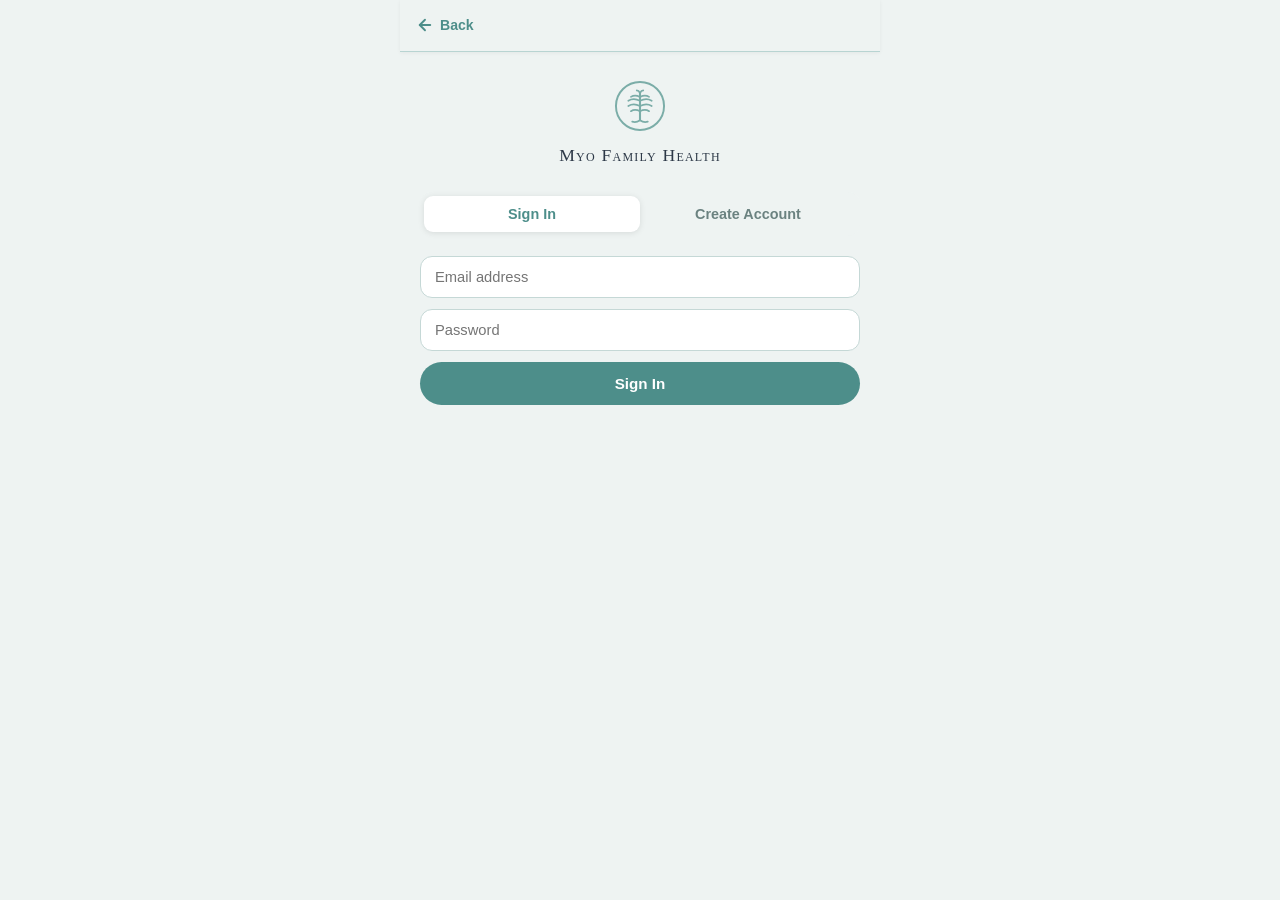
==== login.html @ 85390adc "Add auth system, update mission, 4 service rows, login page, updated styles" ====
<!DOCTYPE html>
<html lang="en">
<head>
  <meta charset="UTF-8" />
  <meta name="viewport" content="width=device-width, initial-scale=1.0, maximum-scale=1.0" />
  <title>Sign In | Myo Family Health</title>
  <link rel="stylesheet" href="style.css" />
</head>
<body class="auth-page">

  <header class="sub-header">
    <a href="javascript:history.back()" class="back-btn">
      <svg width="18" height="18" viewBox="0 0 24 24" fill="none" stroke="currentColor" stroke-width="2.5" stroke-linecap="round" stroke-linejoin="round">
        <path d="M19 12H5"/><path d="M12 5l-7 7 7 7"/>
      </svg>
      Back
    </a>
  </header>

  <main class="auth-main">
    <div class="auth-logo">
      <svg width="52" height="52" viewBox="0 0 40 40" fill="none">
        <circle cx="20" cy="20" r="18.5" stroke="#7BADA8" stroke-width="1.5"/>
        <path d="M20 10 L20 31" stroke="#7BADA8" stroke-width="1.6" stroke-linecap="round"/>
        <path d="M20 31 Q17 33 14 32" stroke="#7BADA8" stroke-width="1.3" stroke-linecap="round" fill="none"/>
        <path d="M20 31 Q23 33 26 32" stroke="#7BADA8" stroke-width="1.3" stroke-linecap="round" fill="none"/>
        <path d="M20 13 Q16 11 13 13" stroke="#7BADA8" stroke-width="1.3" stroke-linecap="round" fill="none"/>
        <path d="M20 16 Q15 13.5 11 16" stroke="#7BADA8" stroke-width="1.3" stroke-linecap="round" fill="none"/>
        <path d="M20 20 Q15 17.5 11 20" stroke="#7BADA8" stroke-width="1.3" stroke-linecap="round" fill="none"/>
        <path d="M20 24 Q16 22 13 24" stroke="#7BADA8" stroke-width="1.3" stroke-linecap="round" fill="none"/>
        <path d="M20 13 Q24 11 27 13" stroke="#7BADA8" stroke-width="1.3" stroke-linecap="round" fill="none"/>
        <path d="M20 16 Q25 13.5 29 16" stroke="#7BADA8" stroke-width="1.3" stroke-linecap="round" fill="none"/>
        <path d="M20 20 Q25 17.5 29 20" stroke="#7BADA8" stroke-width="1.3" stroke-linecap="round" fill="none"/>
        <path d="M20 24 Q24 22 27 24" stroke="#7BADA8" stroke-width="1.3" stroke-linecap="round" fill="none"/>
        <path d="M20 10 Q19 8 17.5 8" stroke="#7BADA8" stroke-width="1.3" stroke-linecap="round" fill="none"/>
        <path d="M20 10 Q21 8 22.5 8" stroke="#7BADA8" stroke-width="1.3" stroke-linecap="round" fill="none"/>
      </svg>
      <div class="auth-logo-text">Myo Family Health</div>
    </div>

    <div class="auth-tabs">
      <button class="auth-tab active" id="tab-signin" onclick="switchTab('signin')">Sign In</button>
      <button class="auth-tab" id="tab-create" onclick="switchTab('create')">Create Account</button>
    </div>

    <form id="form-signin" class="auth-form" onsubmit="handleSignIn(event)">
      <p id="signin-err" class="auth-err hidden"></p>
      <input class="form-input" type="email" id="si-email" placeholder="Email address" required autocomplete="email" />
      <input class="form-input" type="password" id="si-pw" placeholder="Password" required autocomplete="current-password" />
      <button type="submit" class="btn-primary">Sign In</button>
    </form>

    <form id="form-create" class="auth-form hidden" onsubmit="handleCreate(event)">
      <p id="create-err" class="auth-err hidden"></p>
      <input class="form-input" type="text" id="ca-name" placeholder="Full name" required autocomplete="name" />
      <input class="form-input" type="email" id="ca-email" placeholder="Email address" required autocomplete="email" />
      <input class="form-input" type="password" id="ca-pw" placeholder="Password (min 6 characters)" required minlength="6" autocomplete="new-password" />
      <input class="form-input" type="password" id="ca-pw2" placeholder="Confirm password" required autocomplete="new-password" />
      <button type="submit" class="btn-primary">Create Account</button>
    </form>
  </main>

  <script src="auth.js"></script>
  <script>
    if (authSession()) {
      const p = new URLSearchParams(location.search).get('next');
      location.replace(p || 'index.html');
    }

    const params = new URLSearchParams(location.search);
    if (params.get('tab') === 'create') switchTab('create');

    function switchTab(t) {
      document.getElementById('tab-signin').classList.toggle('active', t === 'signin');
      document.getElementById('tab-create').classList.toggle('active', t === 'create');
      document.getElementById('form-signin').classList.toggle('hidden', t !== 'signin');
      document.getElementById('form-create').classList.toggle('hidden', t !== 'create');
    }

    function getRedirect() {
      return new URLSearchParams(location.search).get('next') || 'index.html';
    }

    function handleSignIn(e) {
      e.preventDefault();
      const r = authLogin(document.getElementById('si-email').value, document.getElementById('si-pw').value);
      if (r.ok) { location.replace(getRedirect()); }
      else { const el = document.getElementById('signin-err'); el.textContent = r.err; el.classList.remove('hidden'); }
    }

    function handleCreate(e) {
      e.preventDefault();
      const pw = document.getElementById('ca-pw').value;
      const pw2 = document.getElementById('ca-pw2').value;
      const el = document.getElementById('create-err');
      if (pw !== pw2) { el.textContent = 'Passwords do not match.'; el.classList.remove('hidden'); return; }
      const r = authRegister(document.getElementById('ca-name').value, document.getElementById('ca-email').value, pw);
      if (r.ok) { location.replace(getRedirect()); }
      else { el.textContent = r.err; el.classList.remove('hidden'); }
    }
  </script>
</body>
</html>
---- style.css ----
/* ── Reset ── */
*, *::before, *::after { box-sizing: border-box; margin: 0; padding: 0; }
.hidden { display: none !important; }

:root {
  --primary:       #7BADA8;
  --primary-dark:  #4D8E8A;
  --primary-light: #B8D4D2;
  --text:          #2C3847;
  --muted:         #6B8280;
  --bg:            #EEF3F2;
  --white:         #FFFFFF;
  --card-bg:       #FFFFFF;
  --header-bg:     #EEF3F2;
  --border:        #D4E4E2;
  --nav-h:         64px;
  --header-h:      62px;
  --radius:        16px;
  --shadow:        0 2px 16px rgba(0,0,0,.08);
}

html { scroll-behavior: smooth; }

body {
  font-family: -apple-system, BlinkMacSystemFont, 'Segoe UI', Roboto, sans-serif;
  background: var(--bg);
  color: var(--text);
  font-size: 16px;
  line-height: 1.5;
  padding-top: var(--header-h);
  padding-bottom: var(--nav-h);
  max-width: 480px;
  margin: 0 auto;
}

body.service-page,
body.auth-page {
  padding-top: 0;
  padding-bottom: 0;
}

a { text-decoration: none; color: inherit; }

/* ── Main Header ── */
.header {
  position: fixed;
  top: 0; left: 0; right: 0;
  max-width: 480px;
  margin: 0 auto;
  height: var(--header-h);
  background: var(--header-bg);
  display: flex;
  align-items: center;
  padding: 0 16px;
  border-bottom: 1px solid var(--primary-light);
  box-shadow: 0 1px 8px rgba(0,0,0,.06);
  z-index: 100;
}

.logo { display: flex; align-items: center; gap: 10px; flex: 1; }
.logo-tree { flex-shrink: 0; }
.logo-text {
  font-family: Georgia, 'Times New Roman', serif;
  font-variant: small-caps;
  font-size: 1.05rem;
  letter-spacing: 0.07em;
  color: var(--text);
  font-weight: normal;
}

.header-acct {
  display: flex;
  align-items: center;
  gap: 5px;
  color: var(--primary-dark);
  font-size: 0.78rem;
  font-weight: 600;
  background: rgba(77,142,138,.1);
  padding: 6px 12px;
  border-radius: 20px;
  white-space: nowrap;
}

/* ── Sub-page Header ── */
.sub-header {
  position: sticky;
  top: 0;
  background: var(--header-bg);
  display: flex;
  align-items: center;
  justify-content: space-between;
  padding: 0 16px;
  height: 52px;
  border-bottom: 1px solid var(--primary-light);
  box-shadow: 0 1px 4px rgba(0,0,0,.05);
  z-index: 50;
}

.back-btn {
  display: flex;
  align-items: center;
  gap: 6px;
  color: var(--primary-dark);
  font-size: 0.88rem;
  font-weight: 600;
}

.sub-header-acct { color: var(--primary-dark); display: flex; align-items: center; }

/* ── Main index layout ── */
.main { display: flex; flex-direction: column; }

.section {
  padding: 28px 20px;
  border-bottom: 1px solid var(--border);
}

.section-title {
  font-size: 1.25rem;
  font-weight: 700;
  margin-bottom: 18px;
  color: var(--text);
}

/* ── Appointment hero ── */
.appt-top {
  background: linear-gradient(155deg, #EBF5F3 0%, #DCF0ED 100%);
  border-bottom: 2px solid var(--primary-light);
  display: flex;
  flex-direction: column;
  gap: 18px;
}

.appt-top-header { display: flex; flex-direction: column; gap: 8px; }

.hero-badge {
  display: inline-block;
  background: var(--primary);
  color: #fff;
  font-size: 0.72rem;
  font-weight: 600;
  padding: 4px 12px;
  border-radius: 20px;
  width: fit-content;
  letter-spacing: .05em;
  text-transform: uppercase;
}

.hero-title {
  font-size: 1.75rem;
  font-weight: 800;
  line-height: 1.2;
  color: var(--text);
}

.accent { color: var(--primary-dark); }
.hero-sub { font-size: 0.9rem; color: var(--muted); }

/* ── Buttons ── */
.btn-primary {
  display: block;
  background: var(--primary-dark);
  color: #fff;
  font-size: 0.95rem;
  font-weight: 600;
  padding: 13px 24px;
  border-radius: 30px;
  border: none;
  cursor: pointer;
  text-align: center;
  width: 100%;
  font-family: inherit;
  transition: background .2s;
}
.btn-primary:hover, .btn-primary:active { background: var(--primary); }

.btn-ghost {
  display: block;
  background: transparent;
  color: var(--primary-dark);
  font-size: 0.95rem;
  font-weight: 600;
  padding: 12px 24px;
  border-radius: 30px;
  border: 1.5px solid var(--primary);
  cursor: pointer;
  text-align: center;
  width: 100%;
  font-family: inherit;
  transition: all .2s;
}
.btn-ghost:hover, .btn-ghost:active { background: rgba(77,142,138,.08); }

/* ── Appt form ── */
.appt-form { display: flex; flex-direction: column; gap: 11px; }

.appt-form input,
.appt-form select,
.appt-form textarea,
.form-input {
  width: 100%;
  border: 1.5px solid #C5D8D6;
  border-radius: 12px;
  padding: 12px 14px;
  font-size: 0.92rem;
  font-family: inherit;
  color: var(--text);
  background: var(--white);
  outline: none;
  transition: border-color .2s;
  display: block;
}
.appt-form input:focus, .appt-form select:focus, .appt-form textarea:focus,
.form-input:focus {
  border-color: var(--primary);
  box-shadow: 0 0 0 3px rgba(123,173,168,.15);
}
.appt-form textarea { resize: none; }

/* ── Service list (index) ── */
.service-list {
  display: flex;
  flex-direction: column;
  border-radius: var(--radius);
  overflow: hidden;
  box-shadow: var(--shadow);
}

.service-row {
  display: flex;
  align-items: center;
  gap: 14px;
  padding: 16px;
  background: var(--white);
  border-bottom: 1px solid var(--border);
  color: var(--text);
  transition: background .15s;
}
.service-row:last-child { border-bottom: none; }
.service-row:active { background: #f0f7f6; }

.service-row-icon { font-size: 1.6rem; flex-shrink: 0; }
.service-row-info { flex: 1; }
.service-row-title { font-size: 0.9rem; font-weight: 700; color: var(--text); }
.service-row-sub { font-size: 0.76rem; color: var(--muted); margin-top: 2px; }
.chevron { font-size: 1.5rem; color: var(--primary); line-height: 1; }

/* ── About ── */
.about-section { background: var(--white); }
.about-card { display: flex; flex-direction: column; gap: 12px; }
.about-card p { font-size: 0.92rem; color: var(--muted); line-height: 1.65; }

.stats-row {
  display: flex;
  justify-content: space-between;
  background: linear-gradient(135deg, var(--primary-dark), var(--primary));
  border-radius: var(--radius);
  padding: 16px 12px;
  margin-top: 4px;
}
.stat { display: flex; flex-direction: column; align-items: center; gap: 2px; flex: 1; }
.stat-num { font-size: 1.1rem; font-weight: 800; color: #fff; }
.stat-label { font-size: 0.7rem; color: rgba(255,255,255,.8); text-align: center; }

/* ── Contact ── */
.contact-card {
  background: var(--card-bg);
  border-radius: var(--radius);
  box-shadow: var(--shadow);
  padding: 18px;
  display: flex;
  flex-direction: column;
  gap: 16px;
}
.contact-item { display: flex; align-items: flex-start; gap: 12px; }
.contact-icon { font-size: 1.25rem; margin-top: 2px; }
.contact-label { font-size: 0.7rem; color: var(--muted); text-transform: uppercase; letter-spacing: .06em; margin-bottom: 3px; }
.contact-value { font-size: 0.88rem; color: var(--text); font-weight: 500; }
a.contact-value { color: var(--primary-dark); }

.hours-grid { display: grid; grid-template-columns: auto 1fr; gap: 4px 14px; margin-top: 2px; }
.hours-grid .day { font-size: 0.84rem; color: var(--text); font-weight: 500; }
.hours-grid .hrs { font-size: 0.84rem; color: var(--muted); }

/* ── Bottom Nav ── */
.bottom-nav {
  position: fixed;
  bottom: 0; left: 0; right: 0;
  max-width: 480px;
  margin: 0 auto;
  height: var(--nav-h);
  background: var(--white);
  display: flex;
  border-top: 1px solid var(--border);
  box-shadow: 0 -2px 10px rgba(0,0,0,.06);
  z-index: 100;
}
.nav-item {
  flex: 1; display: flex; flex-direction: column; align-items: center;
  justify-content: center; gap: 3px; font-size: 0.65rem; color: var(--muted);
  font-weight: 500; transition: color .15s;
}
.nav-item .nav-icon { font-size: 1.3rem; }
.nav-item.active, .nav-item:active { color: var(--primary-dark); }

/* ── Service page ── */
.service-hero {
  padding: 28px 20px 22px;
  background: linear-gradient(155deg, #EBF5F3 0%, #DCF0ED 100%);
  border-bottom: 1px solid var(--primary-light);
  text-align: center;
  display: flex;
  flex-direction: column;
  align-items: center;
  gap: 8px;
}
.service-hero-icon { font-size: 3rem; }
.service-hero-tag {
  font-size: 0.7rem; font-weight: 700; text-transform: uppercase;
  letter-spacing: .07em; color: var(--primary-dark);
  background: rgba(77,142,138,.12); padding: 3px 12px; border-radius: 20px;
}
.service-hero h1 { font-size: 1.65rem; font-weight: 800; line-height: 1.2; color: var(--text); }

.sub-main { display: flex; flex-direction: column; }

.sub-section {
  padding: 24px 20px;
  border-bottom: 1px solid var(--border);
  background: var(--white);
  display: flex;
  flex-direction: column;
  gap: 12px;
}
.sub-section:last-child { border-bottom: none; }

.pill {
  display: inline-block; font-size: 0.67rem; font-weight: 700;
  text-transform: uppercase; letter-spacing: .06em;
  padding: 3px 10px; border-radius: 12px; width: fit-content;
}
.pill-free { background: #E8F5F3; color: var(--primary-dark); }
.pill-paid { background: #FFF3E0; color: #C0772A; }

.sub-section-title { font-size: 1.1rem; font-weight: 700; color: var(--text); }

.sub-desc { font-size: 0.9rem; color: var(--muted); line-height: 1.65; }

.goals-heading { font-size: 0.9rem; font-weight: 700; color: var(--text); }

.goals-list { list-style: none; display: flex; flex-direction: column; gap: 9px; }
.goals-list li {
  display: flex; align-items: flex-start; gap: 8px;
  font-size: 0.875rem; color: var(--muted); line-height: 1.45;
}
.goals-list li::before {
  content: '\2736'; color: var(--primary); flex-shrink: 0;
  font-size: 0.65rem; margin-top: 4px;
}

/* ── Paywall / enroll states ── */
.state-block { display: flex; flex-direction: column; gap: 12px; }
.state-text { font-size: 0.9rem; color: var(--muted); line-height: 1.5; }

.includes-title { font-size: 0.95rem; font-weight: 700; color: var(--text); }

.includes-list { list-style: none; display: flex; flex-direction: column; gap: 9px; }
.includes-list li {
  display: flex; align-items: flex-start; gap: 8px;
  font-size: 0.875rem; color: var(--muted); line-height: 1.4;
}
.check { color: var(--primary-dark); font-weight: 700; flex-shrink: 0; }

.price-box {
  background: linear-gradient(135deg, #EBF5F3, #DCF0ED);
  border-radius: 14px;
  padding: 16px;
  text-align: center;
}
.price-row { display: flex; align-items: baseline; justify-content: center; gap: 3px; }
.price-amount { font-size: 2.2rem; font-weight: 800; color: var(--text); }
.price-per { font-size: 0.9rem; color: var(--muted); }
.price-note { font-size: 0.78rem; color: var(--muted); margin-top: 4px; }

.checkout-note {
  font-size: 0.82rem; color: var(--muted);
  background: #FFF8E1; border-radius: 10px;
  padding: 10px 12px; line-height: 1.5;
}
.checkout-form { display: flex; flex-direction: column; gap: 10px; }
.card-split { display: grid; grid-template-columns: 1fr 1fr; gap: 10px; }

.enrolled-card {
  text-align: center;
  background: linear-gradient(135deg, #EBF5F3, #DCF0ED);
  border-radius: var(--radius);
  padding: 24px 16px;
  display: flex; flex-direction: column; align-items: center; gap: 10px;
}
.enrolled-icon {
  width: 52px; height: 52px; border-radius: 50%;
  background: var(--primary-dark); color: #fff;
  font-size: 1.5rem; display: flex; align-items: center; justify-content: center;
}
.enrolled-card h3 { font-size: 1.1rem; font-weight: 700; color: var(--text); }
.enrolled-card p { font-size: 0.875rem; color: var(--muted); line-height: 1.6; }
.enrolled-links { display: flex; gap: 8px; font-size: 0.82rem; flex-wrap: wrap; justify-content: center; }
.enrolled-links a { color: var(--primary-dark); font-weight: 600; }

/* ── Auth page ── */
.auth-main { padding: 0 20px 40px; display: flex; flex-direction: column; gap: 0; }

.auth-logo {
  display: flex; flex-direction: column; align-items: center;
  gap: 10px; padding: 28px 0 24px; text-align: center;
}
.auth-logo-text {
  font-family: Georgia, 'Times New Roman', serif;
  font-variant: small-caps; font-size: 1.1rem;
  letter-spacing: 0.07em; color: var(--text);
}

.auth-tabs {
  display: grid; grid-template-columns: 1fr 1fr;
  background: var(--bg); border-radius: 12px;
  padding: 4px; margin-bottom: 20px;
}
.auth-tab {
  padding: 10px; border: none; background: transparent;
  border-radius: 9px; font-size: 0.9rem; font-weight: 600;
  color: var(--muted); cursor: pointer; font-family: inherit; transition: all .2s;
}
.auth-tab.active {
  background: var(--white); color: var(--primary-dark);
  box-shadow: 0 1px 6px rgba(0,0,0,.1);
}

.auth-form { display: flex; flex-direction: column; gap: 11px; }

.auth-err {
  color: #c0392b; font-size: 0.85rem;
  background: #fdf0ef; border-radius: 8px; padding: 8px 12px;
}
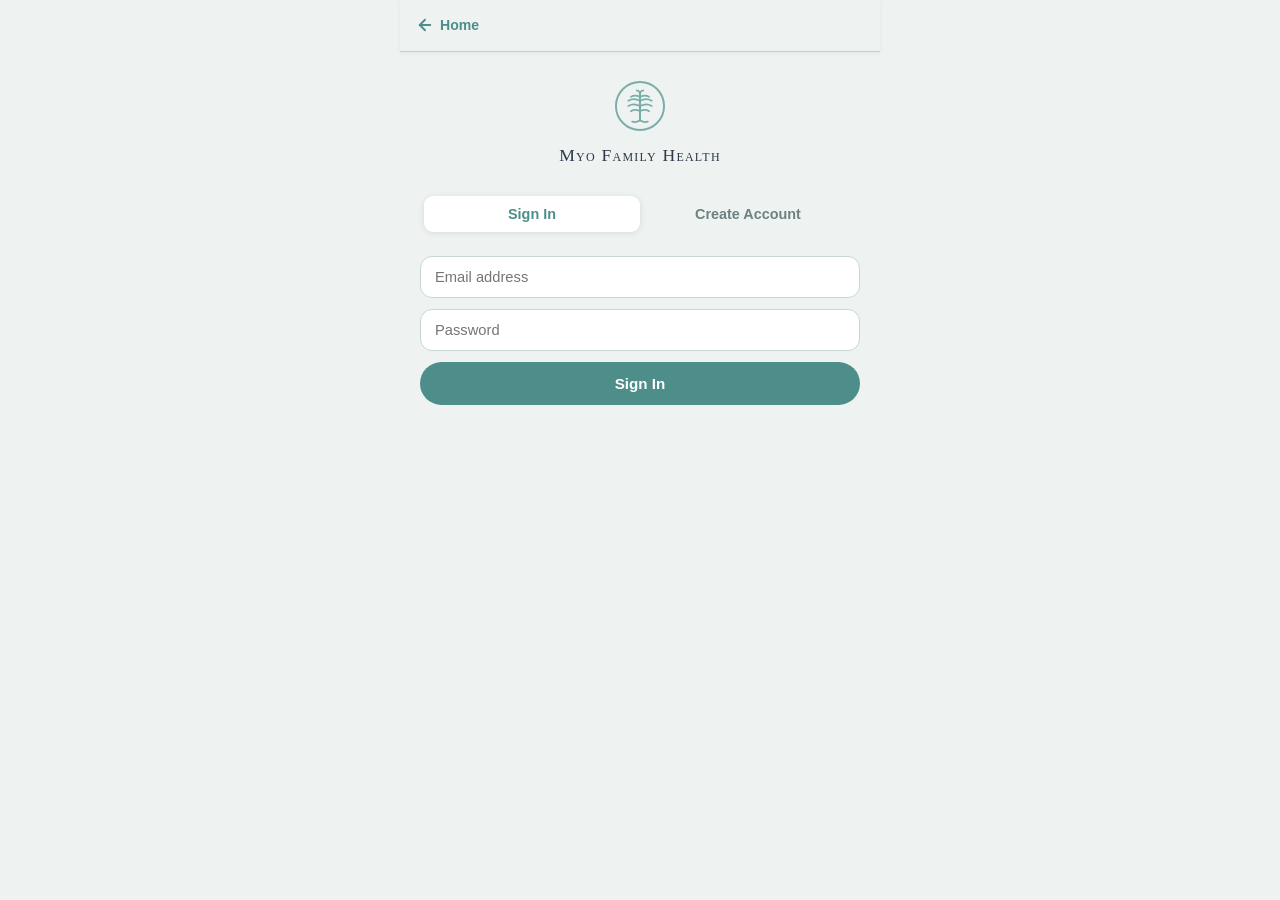
==== commit dcd3d5f2: "Fix login.html: broken back button and missing success confirmation before redirect" ====
--- a/login.html
+++ b/login.html
@@ -5,15 +5,34 @@
   <meta name="viewport" content="width=device-width, initial-scale=1.0, maximum-scale=1.0" />
   <title>Sign In | Myo Family Health</title>
   <link rel="stylesheet" href="style.css" />
+  <style>
+    .auth-success {
+      display: flex;
+      flex-direction: column;
+      align-items: center;
+      gap: 12px;
+      padding: 16px 0;
+      text-align: center;
+    }
+    .auth-success-icon {
+      width: 56px; height: 56px; border-radius: 50%;
+      background: var(--primary-dark); color: #fff;
+      font-size: 1.6rem;
+      display: flex; align-items: center; justify-content: center;
+      margin: 0 auto;
+    }
+    .auth-success h3 { font-size: 1.1rem; font-weight: 700; color: var(--text); }
+    .auth-success p  { font-size: 0.9rem; color: var(--muted); }
+  </style>
 </head>
 <body class="auth-page">
 
   <header class="sub-header">
-    <a href="javascript:history.back()" class="back-btn">
+    <a href="index.html" class="back-btn">
       <svg width="18" height="18" viewBox="0 0 24 24" fill="none" stroke="currentColor" stroke-width="2.5" stroke-linecap="round" stroke-linejoin="round">
         <path d="M19 12H5"/><path d="M12 5l-7 7 7 7"/>
       </svg>
-      Back
+      Home
     </a>
   </header>
 
@@ -38,11 +57,13 @@
       <div class="auth-logo-text">Myo Family Health</div>
     </div>
 
-    <div class="auth-tabs">
+    <!-- Tabs -->
+    <div class="auth-tabs" id="auth-tabs">
       <button class="auth-tab active" id="tab-signin" onclick="switchTab('signin')">Sign In</button>
       <button class="auth-tab" id="tab-create" onclick="switchTab('create')">Create Account</button>
     </div>
 
+    <!-- Sign In -->
     <form id="form-signin" class="auth-form" onsubmit="handleSignIn(event)">
       <p id="signin-err" class="auth-err hidden"></p>
       <input class="form-input" type="email" id="si-email" placeholder="Email address" required autocomplete="email" />
@@ -50,6 +71,7 @@
       <button type="submit" class="btn-primary">Sign In</button>
     </form>
 
+    <!-- Create Account -->
     <form id="form-create" class="auth-form hidden" onsubmit="handleCreate(event)">
       <p id="create-err" class="auth-err hidden"></p>
       <input class="form-input" type="text" id="ca-name" placeholder="Full name" required autocomplete="name" />
@@ -58,17 +80,32 @@
       <input class="form-input" type="password" id="ca-pw2" placeholder="Confirm password" required autocomplete="new-password" />
       <button type="submit" class="btn-primary">Create Account</button>
     </form>
+
+    <!-- Success state shown briefly before redirect -->
+    <div id="auth-success" class="auth-success hidden">
+      <div class="auth-success-icon">✓</div>
+      <h3 id="success-heading">Signed In!</h3>
+      <p id="success-msg">Taking you back now…</p>
+    </div>
   </main>
 
   <script src="auth.js"></script>
   <script>
-    if (authSession()) {
-      const p = new URLSearchParams(location.search).get('next');
-      location.replace(p || 'index.html');
+    // Already logged in — go straight to destination
+    (function () {
+      if (authSession()) {
+        window.location.replace(getRedirect());
+      }
+    })();
+
+    // Switch to Create Account tab if ?tab=create in URL
+    if (new URLSearchParams(location.search).get('tab') === 'create') {
+      switchTab('create');
     }
 
-    const params = new URLSearchParams(location.search);
-    if (params.get('tab') === 'create') switchTab('create');
+    function getRedirect() {
+      return new URLSearchParams(location.search).get('next') || 'index.html';
+    }
 
     function switchTab(t) {
       document.getElementById('tab-signin').classList.toggle('active', t === 'signin');
@@ -77,26 +114,54 @@
       document.getElementById('form-create').classList.toggle('hidden', t !== 'create');
     }
 
-    function getRedirect() {
-      return new URLSearchParams(location.search).get('next') || 'index.html';
+    function showSuccess(heading, msg) {
+      document.getElementById('auth-tabs').classList.add('hidden');
+      document.getElementById('form-signin').classList.add('hidden');
+      document.getElementById('form-create').classList.add('hidden');
+      document.getElementById('success-heading').textContent = heading;
+      document.getElementById('success-msg').textContent = msg;
+      document.getElementById('auth-success').classList.remove('hidden');
     }
 
     function handleSignIn(e) {
       e.preventDefault();
-      const r = authLogin(document.getElementById('si-email').value, document.getElementById('si-pw').value);
-      if (r.ok) { location.replace(getRedirect()); }
-      else { const el = document.getElementById('signin-err'); el.textContent = r.err; el.classList.remove('hidden'); }
+      const r = authLogin(
+        document.getElementById('si-email').value,
+        document.getElementById('si-pw').value
+      );
+      if (r.ok) {
+        showSuccess('Welcome back!', 'Signing you in…');
+        setTimeout(() => { window.location.href = getRedirect(); }, 1200);
+      } else {
+        const el = document.getElementById('signin-err');
+        el.textContent = r.err;
+        el.classList.remove('hidden');
+      }
     }
 
     function handleCreate(e) {
       e.preventDefault();
-      const pw = document.getElementById('ca-pw').value;
+      const pw  = document.getElementById('ca-pw').value;
       const pw2 = document.getElementById('ca-pw2').value;
-      const el = document.getElementById('create-err');
-      if (pw !== pw2) { el.textContent = 'Passwords do not match.'; el.classList.remove('hidden'); return; }
-      const r = authRegister(document.getElementById('ca-name').value, document.getElementById('ca-email').value, pw);
-      if (r.ok) { location.replace(getRedirect()); }
-      else { el.textContent = r.err; el.classList.remove('hidden'); }
+      const el  = document.getElementById('create-err');
+      if (pw !== pw2) {
+        el.textContent = 'Passwords do not match.';
+        el.classList.remove('hidden');
+        return;
+      }
+      const r = authRegister(
+        document.getElementById('ca-name').value,
+        document.getElementById('ca-email').value,
+        pw
+      );
+      if (r.ok) {
+        const name = document.getElementById('ca-name').value.split(' ')[0];
+        showSuccess('Account created!', 'Welcome, ' + name + '! Taking you back…');
+        setTimeout(() => { window.location.href = getRedirect(); }, 1400);
+      } else {
+        el.textContent = r.err;
+        el.classList.remove('hidden');
+      }
     }
   </script>
 </body>
--- a/style.css
+++ b/style.css
@@ -33,7 +33,11 @@
   margin: 0 auto;
 }
 
-body.service-page,
+body.service-page {
+  padding-top: 0;
+  padding-bottom: var(--nav-h);
+}
+
 body.auth-page {
   padding-top: 0;
   padding-bottom: 0;
@@ -282,7 +286,7 @@
 .hours-grid .day { font-size: 0.84rem; color: var(--text); font-weight: 500; }
 .hours-grid .hrs { font-size: 0.84rem; color: var(--muted); }
 
-/* ── Bottom Nav ── */
+/* ── Bottom Nav (shared by index + service pages) ── */
 .bottom-nav {
   position: fixed;
   bottom: 0; left: 0; right: 0;
@@ -343,9 +347,7 @@
 .pill-paid { background: #FFF3E0; color: #C0772A; }
 
 .sub-section-title { font-size: 1.1rem; font-weight: 700; color: var(--text); }
-
 .sub-desc { font-size: 0.9rem; color: var(--muted); line-height: 1.65; }
-
 .goals-heading { font-size: 0.9rem; font-weight: 700; color: var(--text); }
 
 .goals-list { list-style: none; display: flex; flex-direction: column; gap: 9px; }
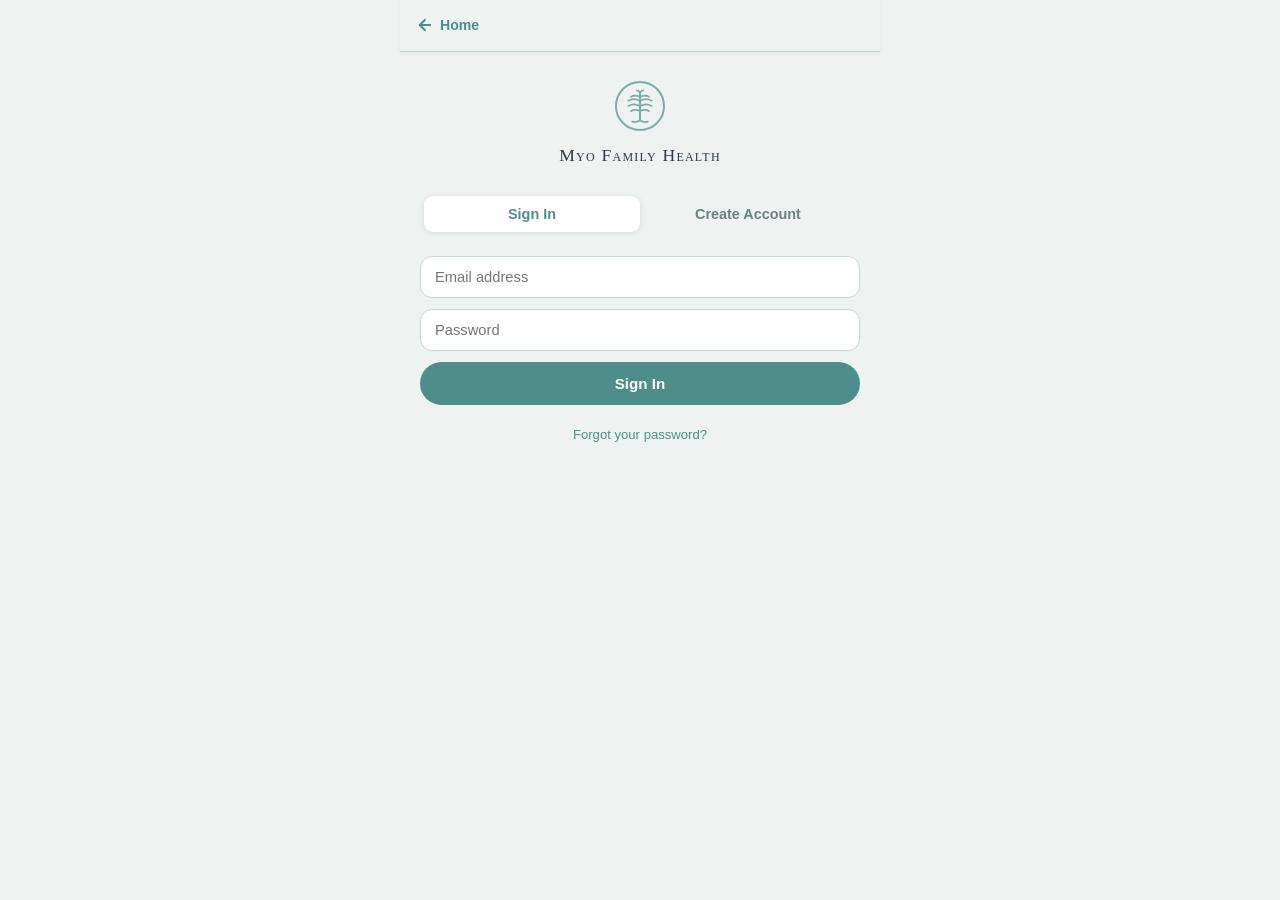
==== commit 7724c802: "Add 15-attempt lockout and security-question password reset" ====
--- a/login.html
+++ b/login.html
@@ -23,6 +23,22 @@
     }
     .auth-success h3 { font-size: 1.1rem; font-weight: 700; color: var(--text); }
     .auth-success p  { font-size: 0.9rem; color: var(--muted); }
+    .forgot-link { text-align: center; margin-top: 6px; }
+    .forgot-link a { font-size: 0.82rem; color: var(--primary-dark); font-weight: 500; }
+    .reset-intro { font-size: 0.88rem; color: var(--muted); line-height: 1.5; margin-bottom: 4px; }
+    .reset-secq {
+      font-size: 0.88rem; font-weight: 600; color: var(--text);
+      background: var(--bg); border-radius: 10px; padding: 10px 12px;
+    }
+    .secq-hint { font-size: 0.75rem; color: var(--muted); margin-top: -4px; }
+    .reset-no-secq {
+      font-size: 0.85rem; color: var(--muted);
+      background: #FFF8E1; border-radius: 10px; padding: 10px 12px; line-height: 1.5;
+    }
+    .reset-form { display: flex; flex-direction: column; gap: 11px; }
+    #reset-secq-block { display: flex; flex-direction: column; gap: 10px; }
+    .back-to-signin { text-align: center; margin-top: 6px; }
+    .back-to-signin a { font-size: 0.82rem; color: var(--primary-dark); font-weight: 500; }
   </style>
 </head>
 <body class="auth-page">
@@ -57,7 +73,6 @@
       <div class="auth-logo-text">Myo Family Health</div>
     </div>
 
-    <!-- Tabs -->
     <div class="auth-tabs" id="auth-tabs">
       <button class="auth-tab active" id="tab-signin" onclick="switchTab('signin')">Sign In</button>
       <button class="auth-tab" id="tab-create" onclick="switchTab('create')">Create Account</button>
@@ -69,19 +84,48 @@
       <input class="form-input" type="email" id="si-email" placeholder="Email address" required autocomplete="email" />
       <input class="form-input" type="password" id="si-pw" placeholder="Password" required autocomplete="current-password" />
       <button type="submit" class="btn-primary">Sign In</button>
+      <p class="forgot-link"><a href="#" onclick="switchToReset(); return false;">Forgot your password?</a></p>
     </form>
 
     <!-- Create Account -->
     <form id="form-create" class="auth-form hidden" onsubmit="handleCreate(event)">
       <p id="create-err" class="auth-err hidden"></p>
-      <input class="form-input" type="text" id="ca-name" placeholder="Full name" required autocomplete="name" />
-      <input class="form-input" type="email" id="ca-email" placeholder="Email address" required autocomplete="email" />
-      <input class="form-input" type="password" id="ca-pw" placeholder="Password (min 6 characters)" required minlength="6" autocomplete="new-password" />
-      <input class="form-input" type="password" id="ca-pw2" placeholder="Confirm password" required autocomplete="new-password" />
+      <input class="form-input" type="text"     id="ca-name"  placeholder="Full name" required autocomplete="name" />
+      <input class="form-input" type="email"    id="ca-email" placeholder="Email address" required autocomplete="email" />
+      <input class="form-input" type="password" id="ca-pw"    placeholder="Password (min 6 characters)" required minlength="6" autocomplete="new-password" />
+      <input class="form-input" type="password" id="ca-pw2"   placeholder="Confirm password" required autocomplete="new-password" />
+      <select class="form-input" id="ca-secq" required>
+        <option value="" disabled selected>Security question (for password reset)</option>
+        <option>What was the name of your first pet?</option>
+        <option>What city were you born in?</option>
+        <option>What is your mother's maiden name?</option>
+        <option>What was the name of your elementary school?</option>
+        <option>What was the make of your first car?</option>
+      </select>
+      <input class="form-input" type="text" id="ca-seca" placeholder="Your answer" required autocomplete="off" />
       <button type="submit" class="btn-primary">Create Account</button>
     </form>
 
-    <!-- Success state shown briefly before redirect -->
+    <!-- Forgot Password Panel -->
+    <div id="panel-reset" class="hidden">
+      <p class="reset-intro">Enter your email to look up your security question and set a new password.</p>
+      <p id="reset-err" class="auth-err hidden"></p>
+      <div class="reset-form">
+        <input class="form-input" type="email" id="r-email" placeholder="Email address" oninput="loadSecQ()" autocomplete="email" />
+        <div id="reset-secq-block" class="hidden">
+          <p class="reset-secq" id="reset-secq-text"></p>
+          <p class="secq-hint">Answer is not case-sensitive</p>
+          <input class="form-input" type="text" id="r-seca" placeholder="Your answer" autocomplete="off" />
+          <input class="form-input" type="password" id="r-pw" placeholder="New password (min 6 characters)" minlength="6" autocomplete="new-password" />
+          <input class="form-input" type="password" id="r-pw2" placeholder="Confirm new password" autocomplete="new-password" />
+          <button class="btn-primary" onclick="handleReset()">Reset Password</button>
+        </div>
+        <p id="reset-no-secq" class="reset-no-secq hidden">No security question on file for this account. Please call us at <a href="tel:+17076311550" style="color:var(--primary-dark);font-weight:600">(707) 631-1550</a> to reset your password.</p>
+      </div>
+      <p class="back-to-signin"><a href="#" onclick="switchToSignIn(); return false;">&larr; Back to Sign In</a></p>
+    </div>
+
+    <!-- Success State -->
     <div id="auth-success" class="auth-success hidden">
       <div class="auth-success-icon">✓</div>
       <h3 id="success-heading">Signed In!</h3>
@@ -91,17 +135,13 @@
 
   <script src="auth.js"></script>
   <script>
-    // Already logged in — go straight to destination
+    const FORMSPREE = 'https://formspree.io/f/mykvjdpd';
+
     (function () {
-      if (authSession()) {
-        window.location.replace(getRedirect());
-      }
+      if (authSession()) window.location.replace(getRedirect());
     })();
 
-    // Switch to Create Account tab if ?tab=create in URL
-    if (new URLSearchParams(location.search).get('tab') === 'create') {
-      switchTab('create');
-    }
+    if (new URLSearchParams(location.search).get('tab') === 'create') switchTab('create');
 
     function getRedirect() {
       return new URLSearchParams(location.search).get('next') || 'index.html';
@@ -114,10 +154,21 @@
       document.getElementById('form-create').classList.toggle('hidden', t !== 'create');
     }
 
+    function switchToReset() {
+      ['auth-tabs','form-signin','form-create'].forEach(id =>
+        document.getElementById(id).classList.add('hidden'));
+      document.getElementById('panel-reset').classList.remove('hidden');
+    }
+
+    function switchToSignIn() {
+      document.getElementById('panel-reset').classList.add('hidden');
+      document.getElementById('auth-tabs').classList.remove('hidden');
+      switchTab('signin');
+    }
+
     function showSuccess(heading, msg) {
-      document.getElementById('auth-tabs').classList.add('hidden');
-      document.getElementById('form-signin').classList.add('hidden');
-      document.getElementById('form-create').classList.add('hidden');
+      ['auth-tabs','form-signin','form-create','panel-reset'].forEach(id =>
+        document.getElementById(id).classList.add('hidden'));
       document.getElementById('success-heading').textContent = heading;
       document.getElementById('success-msg').textContent = msg;
       document.getElementById('auth-success').classList.remove('hidden');
@@ -141,28 +192,89 @@
 
     function handleCreate(e) {
       e.preventDefault();
-      const pw  = document.getElementById('ca-pw').value;
-      const pw2 = document.getElementById('ca-pw2').value;
-      const el  = document.getElementById('create-err');
+      const name  = document.getElementById('ca-name').value;
+      const email = document.getElementById('ca-email').value;
+      const pw    = document.getElementById('ca-pw').value;
+      const pw2   = document.getElementById('ca-pw2').value;
+      const secQ  = document.getElementById('ca-secq').value;
+      const secA  = document.getElementById('ca-seca').value.trim();
+      const el    = document.getElementById('create-err');
+
       if (pw !== pw2) {
         el.textContent = 'Passwords do not match.';
-        el.classList.remove('hidden');
-        return;
-      }
-      const r = authRegister(
-        document.getElementById('ca-name').value,
-        document.getElementById('ca-email').value,
-        pw
-      );
+        el.classList.remove('hidden'); return;
+      }
+      if (!secA) {
+        el.textContent = 'Please enter a security answer.';
+        el.classList.remove('hidden'); return;
+      }
+
+      const r = authRegister(name, email, pw, secQ, secA);
       if (r.ok) {
-        const name = document.getElementById('ca-name').value.split(' ')[0];
-        showSuccess('Account created!', 'Welcome, ' + name + '! Taking you back…');
+        fetch(FORMSPREE, {
+          method: 'POST',
+          headers: { 'Accept': 'application/json', 'Content-Type': 'application/json' },
+          body: JSON.stringify({
+            _subject: 'New Patient Account — Myo Family Health',
+            type: 'New Account Registration',
+            name, email
+          })
+        }).catch(() => {});
+
+        showSuccess('Account created!', 'Welcome, ' + name.split(' ')[0] + '! Taking you back…');
         setTimeout(() => { window.location.href = getRedirect(); }, 1400);
       } else {
         el.textContent = r.err;
         el.classList.remove('hidden');
       }
     }
+
+    function loadSecQ() {
+      const email = document.getElementById('r-email').value.trim();
+      const block = document.getElementById('reset-secq-block');
+      const noQ   = document.getElementById('reset-no-secq');
+      document.getElementById('reset-err').classList.add('hidden');
+      block.classList.add('hidden');
+      noQ.classList.add('hidden');
+
+      if (!/^[^@]+@[^@]+\.[^@]+$/.test(email)) return;
+
+      const q = authGetSecQ(email);
+      if (q) {
+        document.getElementById('reset-secq-text').textContent = q;
+        block.classList.remove('hidden');
+      } else if (authEmailExists(email)) {
+        noQ.classList.remove('hidden');
+      }
+    }
+
+    function handleReset() {
+      const email = document.getElementById('r-email').value.trim();
+      const secA  = document.getElementById('r-seca').value;
+      const pw    = document.getElementById('r-pw').value;
+      const pw2   = document.getElementById('r-pw2').value;
+      const err   = document.getElementById('reset-err');
+      err.classList.add('hidden');
+
+      if (pw.length < 6) {
+        err.textContent = 'Password must be at least 6 characters.';
+        err.classList.remove('hidden'); return;
+      }
+      if (pw !== pw2) {
+        err.textContent = 'Passwords do not match.';
+        err.classList.remove('hidden'); return;
+      }
+
+      const r = authResetPassword(email, secA, pw);
+      if (r.ok) {
+        authLogin(email, pw);
+        showSuccess('Password Reset!', 'Your password has been updated. Signing you in…');
+        setTimeout(() => { window.location.href = getRedirect(); }, 1400);
+      } else {
+        err.textContent = r.err;
+        err.classList.remove('hidden');
+      }
+    }
   </script>
 </body>
 </html>
